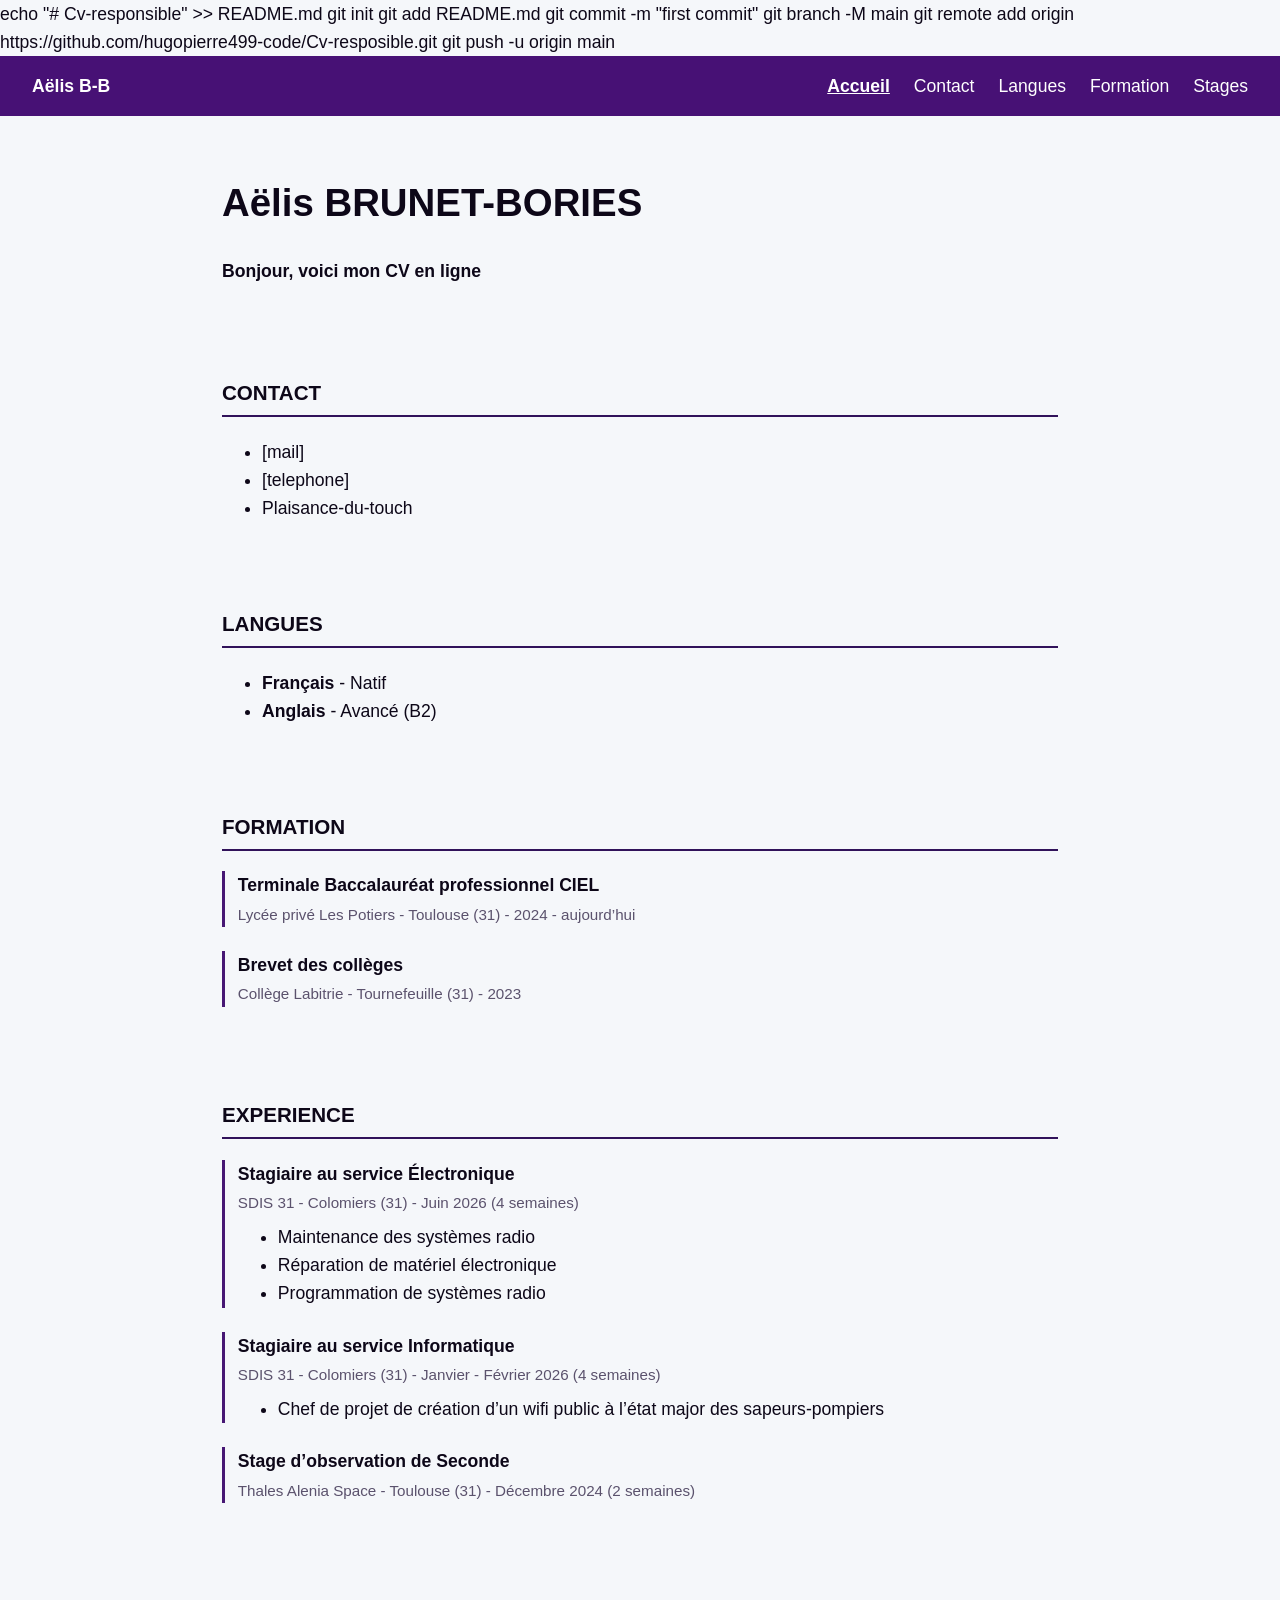
==== index.html @ c8369d10 "Fix typo in README header from 'Cv-resposible' to 'Cv-responsible'" ====
echo "# Cv-responsible" >> README.md
git init
git add README.md
git commit -m "first commit"
git branch -M main
git remote add origin https://github.com/hugopierre499-code/Cv-resposible.git
git push -u origin main


<!DOCTYPE html>
<html lang="fr">
<head>
    <meta charset="utf-8">
    <meta name="viewport" content="width=device-width, initial-scale=1">
    <title>CV en ligne - Aëlis BRUNET-BORIES</title>
    <link href="page-cv-aelisbb.css" rel="stylesheet">
</head>
<body>

<header class="entete">
    <a class="logo" href="#accueil">Aëlis B-B</a>
    <button class="burger" id="burger" aria-label="Ouvrir le menu" aria-expanded="false" aria-controls="menu">☰</button>
    <nav id="menu" class="menu">
        <a href="#accueil">Accueil</a>
        <a href="#contact">Contact</a>
        <a href="#langues">Langues</a>
        <a href="#formation">Formation</a>
        <a href="#experiences">Stages</a>
    </nav>
</header>

<main>
    <section id="accueil">
        <h1>Aëlis BRUNET-BORIES</h1>
        <h4>Bonjour, voici mon CV en ligne</h4>
    </section>

    <section id="contact">
        <h3>CONTACT</h3>
        <ul>
            <li>[mail]</li>
            <li>[telephone]</li>
            <li>Plaisance-du-touch</li>
        </ul>
    </section>

    <section id="langues">
        <h3>LANGUES</h3>
        <ul>
            <li><strong>Français</strong> - Natif</li>
            <li><strong>Anglais</strong> - Avancé (B2)</li>
        </ul>
    </section>

    <section id="formation">
        <h3>FORMATION</h3>
        <article class="stage">
            <h4>Terminale Baccalauréat professionnel CIEL</h4>
            <p class="infos">Lycée privé Les Potiers - Toulouse (31) - 2024 - aujourd’hui</p>
        </article>

        <article class="stage">
            <h4>Brevet des collèges</h4>
            <p class="infos">Collège Labitrie - Tournefeuille (31) - 2023</p>
        </article>
    </section>

    <section id="experiences">
        <h3>EXPERIENCE</h3>

        <article class="stage">
            <h4>Stagiaire au service Électronique</h4>
            <p class="infos">SDIS 31 - Colomiers (31) - Juin 2026 (4 semaines)</p>
            <ul>
                <li>Maintenance des systèmes radio</li>
                <li>Réparation de matériel électronique</li>
                <li>Programmation de systèmes radio</li>
            </ul>
        </article>

        <article class="stage">
            <h4>Stagiaire au service Informatique</h4>
            <p class="infos">SDIS 31 - Colomiers (31) - Janvier - Février 2026 (4 semaines)</p>
            <ul>
                <li>Chef de projet de création d’un wifi public à l’état major des sapeurs-pompiers</li>
            </ul>
        </article>

        <article class="stage">
            <h4>Stage d’observation de Seconde</h4>
            <p class="infos">Thales Alenia Space - Toulouse (31) - Décembre 2024 (2 semaines)</p>
        </article>
    </section>
</main>

<script src="script-cv.js"></script>
</body>
</html>
---- page-cv-aelisbb.css ----
* { box-sizing: border-box; }

body {
    margin: 0;
    font-family: Arial, Helvetica, sans-serif;
    line-height: 1.6;
    color: #0d0718;
    background: #f5f7fa;
}

/* En-tête et menu (mobile d'abord) */
.entete {
    position: sticky;
    top: 0;
    display: flex;
    flex-wrap: wrap;
    align-items: center;
    justify-content: space-between;
    padding: 0.75rem 1rem;
    background: #471175;
    color: #fff;
}
.logo { color: #fff; font-weight: bold; text-decoration: none; }
.burger {
    background: none;
    border: 1px solid #fff;
    color: #fff;
    font-size: 1.4rem;
    padding: 0.1rem 0.6rem;
    cursor: pointer;
}
.menu { display: none; width: 100%; flex-direction: column; }
.menu.ouvert { display: flex; }
.menu a { color: #fff; text-decoration: none; padding: 0.6rem 0; border-top: 1px solid #ffffff33; }
.menu a.actif { font-weight: bold; text-decoration: underline; }

/* Contenu */
main { padding: 1rem; max-width: 900px; margin: 0 auto; }
section { padding: 1.5rem 0; scroll-margin-top: 4rem; }
h1 { font-size: 1rem; margin: 0 0 0.5rem; }
h3 { border-bottom: 2px solid #31125a; padding-bottom: 0.3rem; }

/* Tablette et plus */
@media (min-width: 768px) {
    .burger { display: none; }
    .menu { display: flex; width: auto; flex-direction: row; gap: 1.5rem; }
    .menu a { border-top: none; padding: 0; }
    .entete { padding: 1rem 2rem; }
    main { padding: 2rem; }
    h1 { font-size: 2.4rem; }
}

/* Grand écran */
@media (min-width: 1200px) {
    body { font-size: 1.1rem; }
}

/* Stages */
.stage { margin-bottom: 1.5rem; padding-left: 0.8rem; border-left: 3px solid #471774; }
.stage h4 { margin: 0; }
.stage .infos { margin: 0.2rem 0 0.5rem; color: #5b526d; font-size: 0.95rem; }
.stage ul { margin: 0; }

/* Espace en bas de page : permet à la dernière section de remonter sous l'en-tête */
main { padding-bottom: 30vh; }
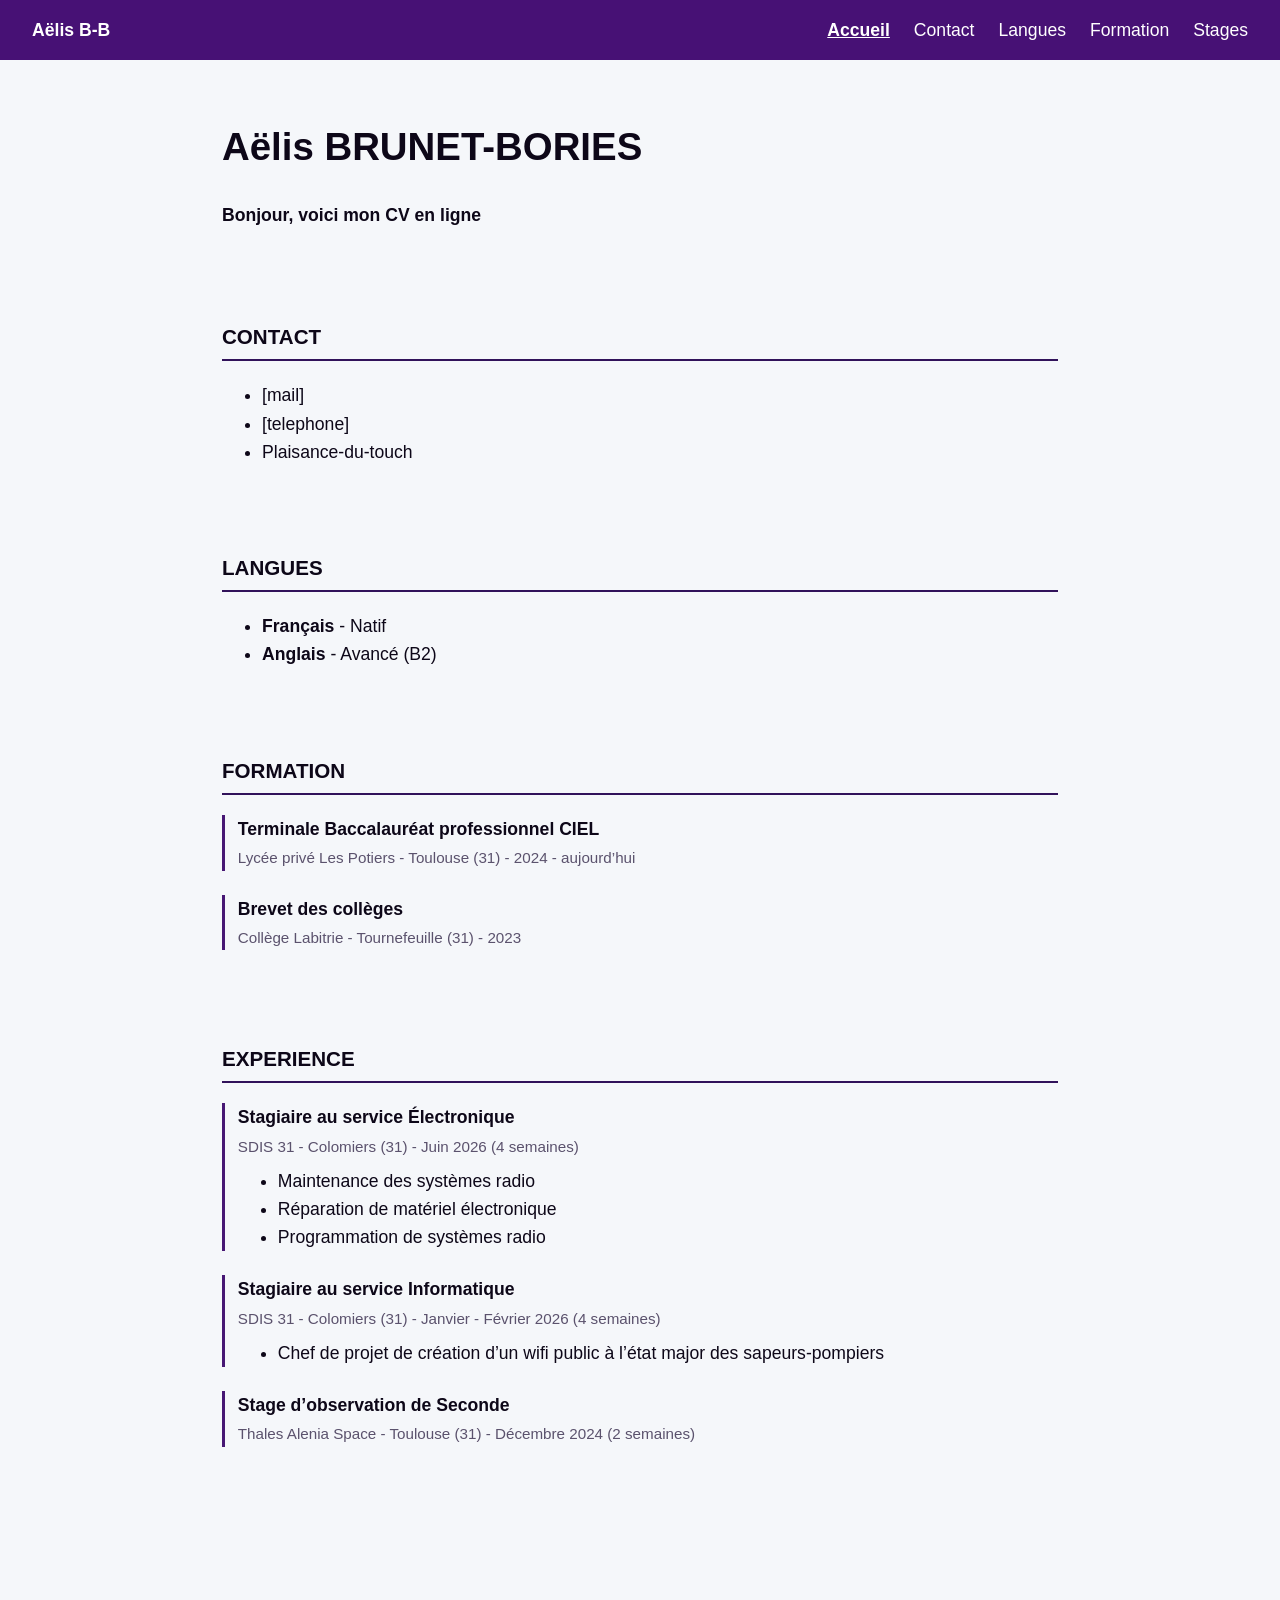
==== commit 3bbcbe9e: "Clean up index.html and update stylesheet reference Removed Git commands from index.html and updated" ====
--- a/index.html
+++ b/index.html
@@ -1,11 +1,3 @@
-echo "# Cv-responsible" >> README.md
-git init
-git add README.md
-git commit -m "first commit"
-git branch -M main
-git remote add origin https://github.com/hugopierre499-code/Cv-resposible.git
-git push -u origin main
-
 
 <!DOCTYPE html>
 <html lang="fr">
@@ -13,7 +5,7 @@
     <meta charset="utf-8">
     <meta name="viewport" content="width=device-width, initial-scale=1">
     <title>CV en ligne - Aëlis BRUNET-BORIES</title>
-    <link href="page-cv-aelisbb.css" rel="stylesheet">
+    <link href="style.css" rel="stylesheet">
 </head>
 <body>
 
--- a/style.css
+++ b/style.css
@@ -0,0 +1,65 @@
+* { box-sizing: border-box; }
+
+body {
+    margin: 0;
+    font-family: Arial, Helvetica, sans-serif;
+    line-height: 1.6;
+    color: #0d0718;
+    background: #f5f7fa;
+}
+
+/* En-tête et menu (mobile d'abord) */
+.entete {
+    position: sticky;
+    top: 0;
+    display: flex;
+    flex-wrap: wrap;
+    align-items: center;
+    justify-content: space-between;
+    padding: 0.75rem 1rem;
+    background: #471175;
+    color: #fff;
+}
+.logo { color: #fff; font-weight: bold; text-decoration: none; }
+.burger {
+    background: none;
+    border: 1px solid #fff;
+    color: #fff;
+    font-size: 1.4rem;
+    padding: 0.1rem 0.6rem;
+    cursor: pointer;
+}
+.menu { display: none; width: 100%; flex-direction: column; }
+.menu.ouvert { display: flex; }
+.menu a { color: #fff; text-decoration: none; padding: 0.6rem 0; border-top: 1px solid #ffffff33; }
+.menu a.actif { font-weight: bold; text-decoration: underline; }
+
+/* Contenu */
+main { padding: 1rem; max-width: 900px; margin: 0 auto; }
+section { padding: 1.5rem 0; scroll-margin-top: 4rem; }
+h1 { font-size: 1rem; margin: 0 0 0.5rem; }
+h3 { border-bottom: 2px solid #31125a; padding-bottom: 0.3rem; }
+
+/* Tablette et plus */
+@media (min-width: 768px) {
+    .burger { display: none; }
+    .menu { display: flex; width: auto; flex-direction: row; gap: 1.5rem; }
+    .menu a { border-top: none; padding: 0; }
+    .entete { padding: 1rem 2rem; }
+    main { padding: 2rem; }
+    h1 { font-size: 2.4rem; }
+}
+
+/* Grand écran */
+@media (min-width: 1200px) {
+    body { font-size: 1.1rem; }
+}
+
+/* Stages */
+.stage { margin-bottom: 1.5rem; padding-left: 0.8rem; border-left: 3px solid #471774; }
+.stage h4 { margin: 0; }
+.stage .infos { margin: 0.2rem 0 0.5rem; color: #5b526d; font-size: 0.95rem; }
+.stage ul { margin: 0; }
+
+/* Espace en bas de page : permet à la dernière section de remonter sous l'en-tête */
+main { padding-bottom: 30vh; }
